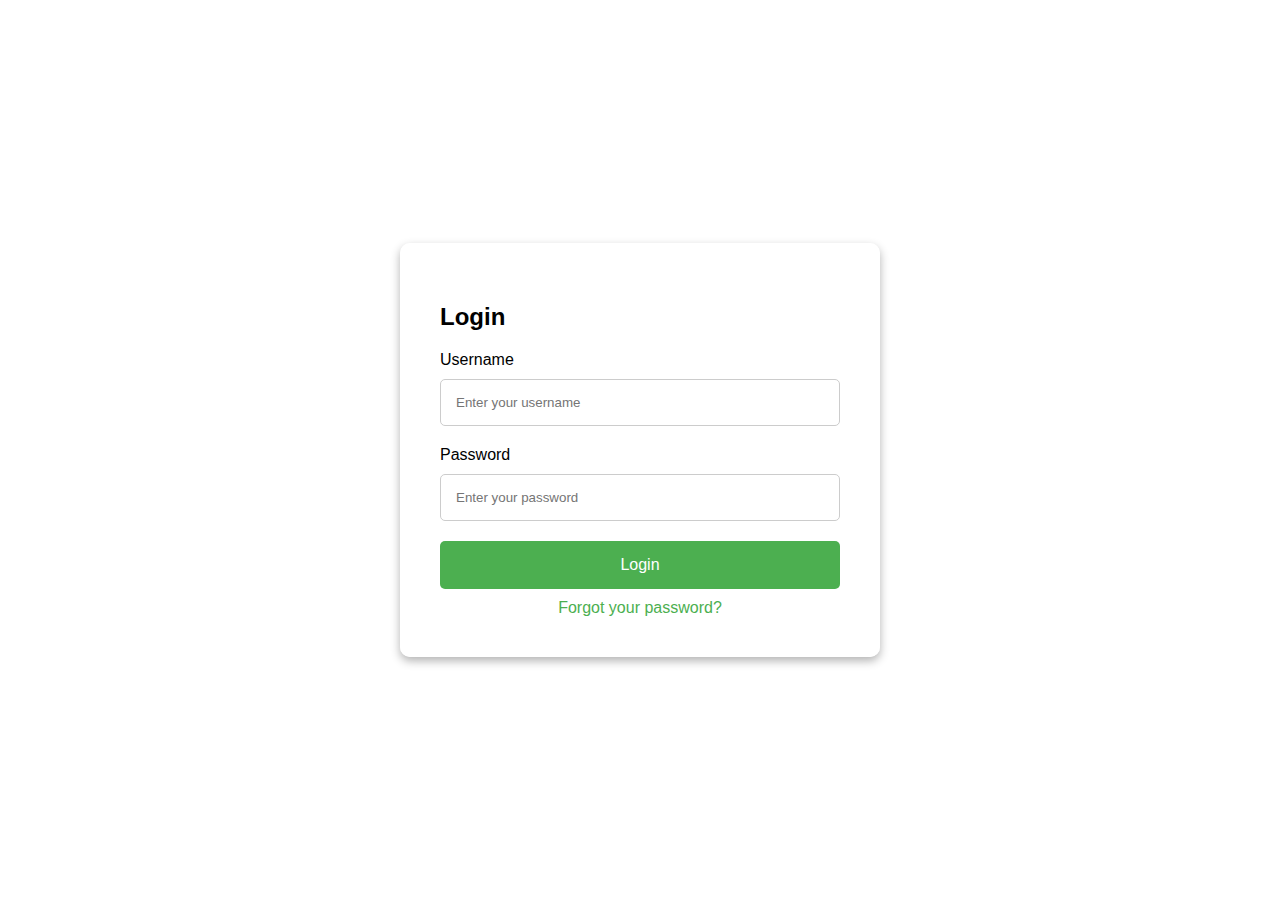
==== index.html @ 0850d194 "login page" ====
<!DOCTYPE html>
<html lang="en">
<head>
    <meta charset="UTF-8">
    <meta name="viewport" content="width=device-width, initial-scale=1.0">
    <title>Login Page</title>
    <link rel="stylesheet" href="styles.css">
</head>
<body>
    <div class="background">
        <div class="login-container">
            <h2>Login</h2>
            <form>
                <label for="username">Username</label>
                <input type="text" id="username" name="username" placeholder="Enter your username" required>

                <label for="password">Password</label>
                <input type="password" id="password" name="password" placeholder="Enter your password" required>

                <button type="submit">Login</button>
                <div class="forgot-password">
                    <a href="#">Forgot your password?</a>
                </div>
            </form>
        </div>
    </div>
</body>
</html>
---- styles.css ----
/* Background styling */
body, html {
        height: 100%;
        margin: 0;
        font-family: Arial, sans-serif;
    }
    
    .background {
        background-image: url('https://source.unsplash.com/1920x1080/?nature,landscape');
        height: 100%;
        background-position: center;
        background-repeat: no-repeat;
        background-size: cover;
        position: relative;
        display: flex;
        justify-content: center;
        align-items: center;
    }
    
    /* Login container */
    .login-container {
        background-color: rgba(255, 255, 255, 0.8);
        padding: 40px;
        border-radius: 10px;
        box-shadow: 0 4px 10px rgba(0, 0, 0, 0.3);
        width: 100%;
        max-width: 400px;
    }
    
    /* Input fields styling */
    .login-container input[type="text"],
    .login-container input[type="password"] {
        width: 100%;
        padding: 15px;
        margin: 10px 0 20px 0;
        display: inline-block;
        border: 1px solid #ccc;
        border-radius: 5px;
        box-sizing: border-box;
    }
    
    /* Button styling */
    .login-container button {
        background-color: #4CAF50;
        color: white;
        padding: 15px 20px;
        border: none;
        border-radius: 5px;
        cursor: pointer;
        width: 100%;
        font-size: 16px;
    }
    
    .login-container button:hover {
        background-color: #45a049;
    }
    
    /* Placeholder for "Forgot password?" */
    .login-container .forgot-password {
        text-align: center;
        margin-top: 10px;
    }
    
    .login-container .forgot-password a {
        color: #4CAF50;
        text-decoration: none;
    }
    
    .login-container .forgot-password a:hover {
        text-decoration: underline;
    }
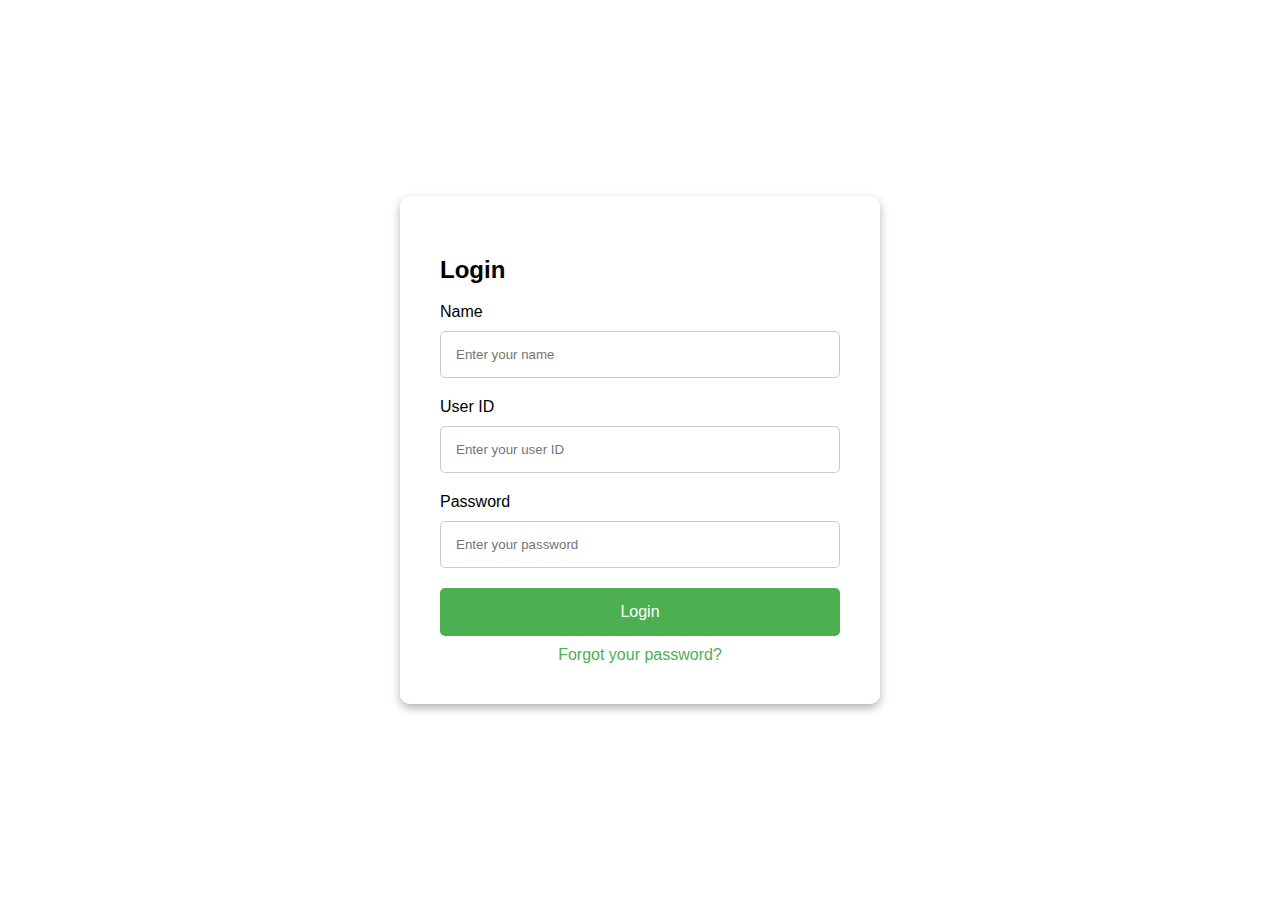
==== commit 06065c7e: "login webpage" ====
--- a/index.html
+++ b/index.html
@@ -11,8 +11,11 @@
         <div class="login-container">
             <h2>Login</h2>
             <form>
-                <label for="username">Username</label>
-                <input type="text" id="username" name="username" placeholder="Enter your username" required>
+                <label for="name">Name</label>
+                <input type="text" id="name" name="name" placeholder="Enter your name" required>
+
+                <label for="user-id">User ID</label>
+                <input type="text" id="user-id" name="user-id" placeholder="Enter your user ID" required>
 
                 <label for="password">Password</label>
                 <input type="password" id="password" name="password" placeholder="Enter your password" required>
--- a/styles.css
+++ b/styles.css
@@ -6,7 +6,7 @@
     }
     
     .background {
-        background-image: url('https://source.unsplash.com/1920x1080/?nature,landscape');
+        background-image: url('https://source.unsplash.com/1920x1080/?city,night');
         height: 100%;
         background-position: center;
         background-repeat: no-repeat;
@@ -19,7 +19,7 @@
     
     /* Login container */
     .login-container {
-        background-color: rgba(255, 255, 255, 0.8);
+        background-color: rgba(255, 255, 255, 0.9);
         padding: 40px;
         border-radius: 10px;
         box-shadow: 0 4px 10px rgba(0, 0, 0, 0.3);
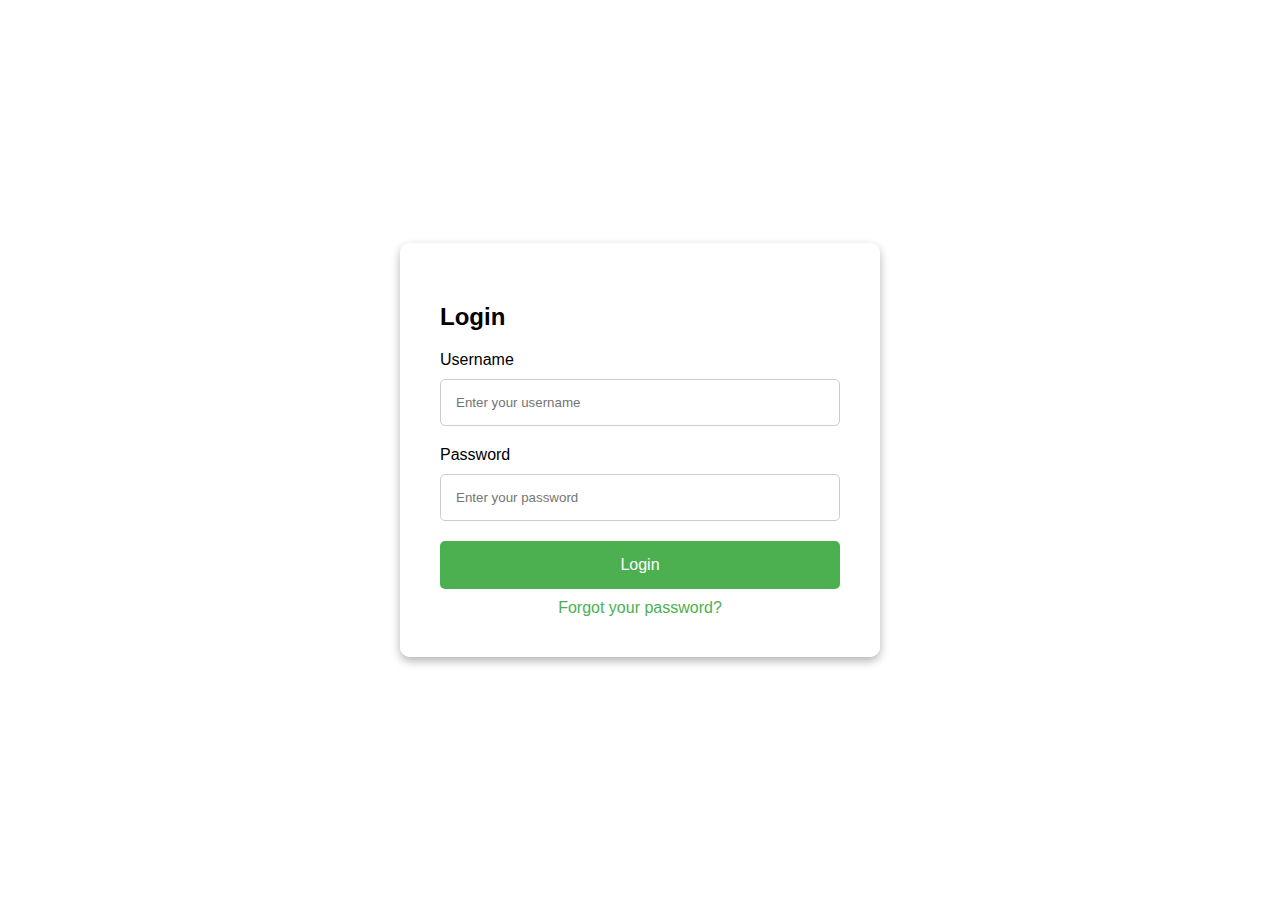
==== commit f4b7b4fc: "login page" ====
--- a/index.html
+++ b/index.html
@@ -11,11 +11,8 @@
         <div class="login-container">
             <h2>Login</h2>
             <form>
-                <label for="name">Name</label>
-                <input type="text" id="name" name="name" placeholder="Enter your name" required>
-
-                <label for="user-id">User ID</label>
-                <input type="text" id="user-id" name="user-id" placeholder="Enter your user ID" required>
+                <label for="username">Username</label>
+                <input type="text" id="username" name="username" placeholder="Enter your username" required>
 
                 <label for="password">Password</label>
                 <input type="password" id="password" name="password" placeholder="Enter your password" required>
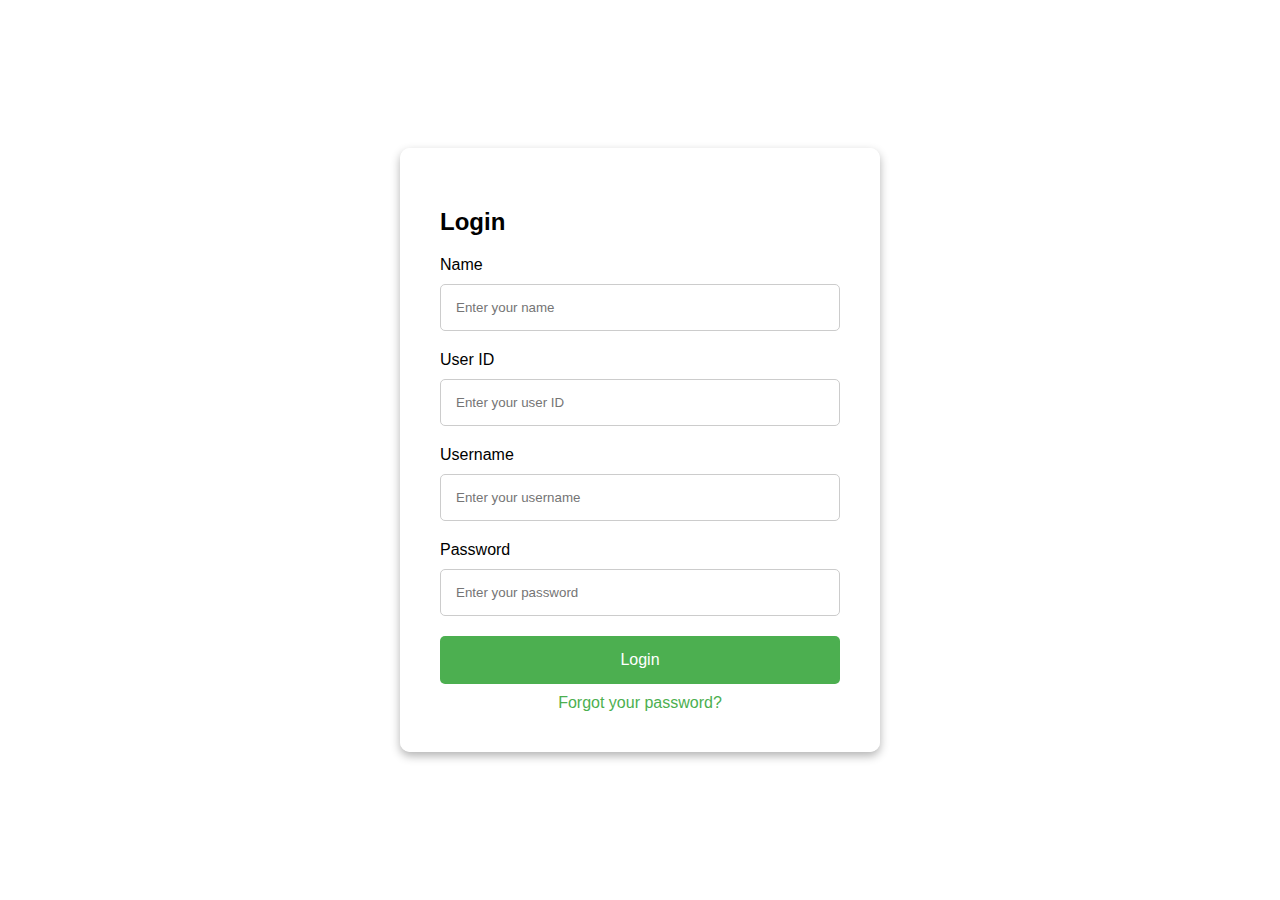
==== commit e926248a: "Merge branch 'main' into mk1" ====
--- a/index.html
+++ b/index.html
@@ -11,8 +11,16 @@
         <div class="login-container">
             <h2>Login</h2>
             <form>
+
+                <label for="name">Name</label>
+                <input type="text" id="name" name="name" placeholder="Enter your name" required>
+
+                <label for="user-id">User ID</label>
+                <input type="text" id="user-id" name="user-id" placeholder="Enter your user ID" required>
+
                 <label for="username">Username</label>
                 <input type="text" id="username" name="username" placeholder="Enter your username" required>
+
 
                 <label for="password">Password</label>
                 <input type="password" id="password" name="password" placeholder="Enter your password" required>
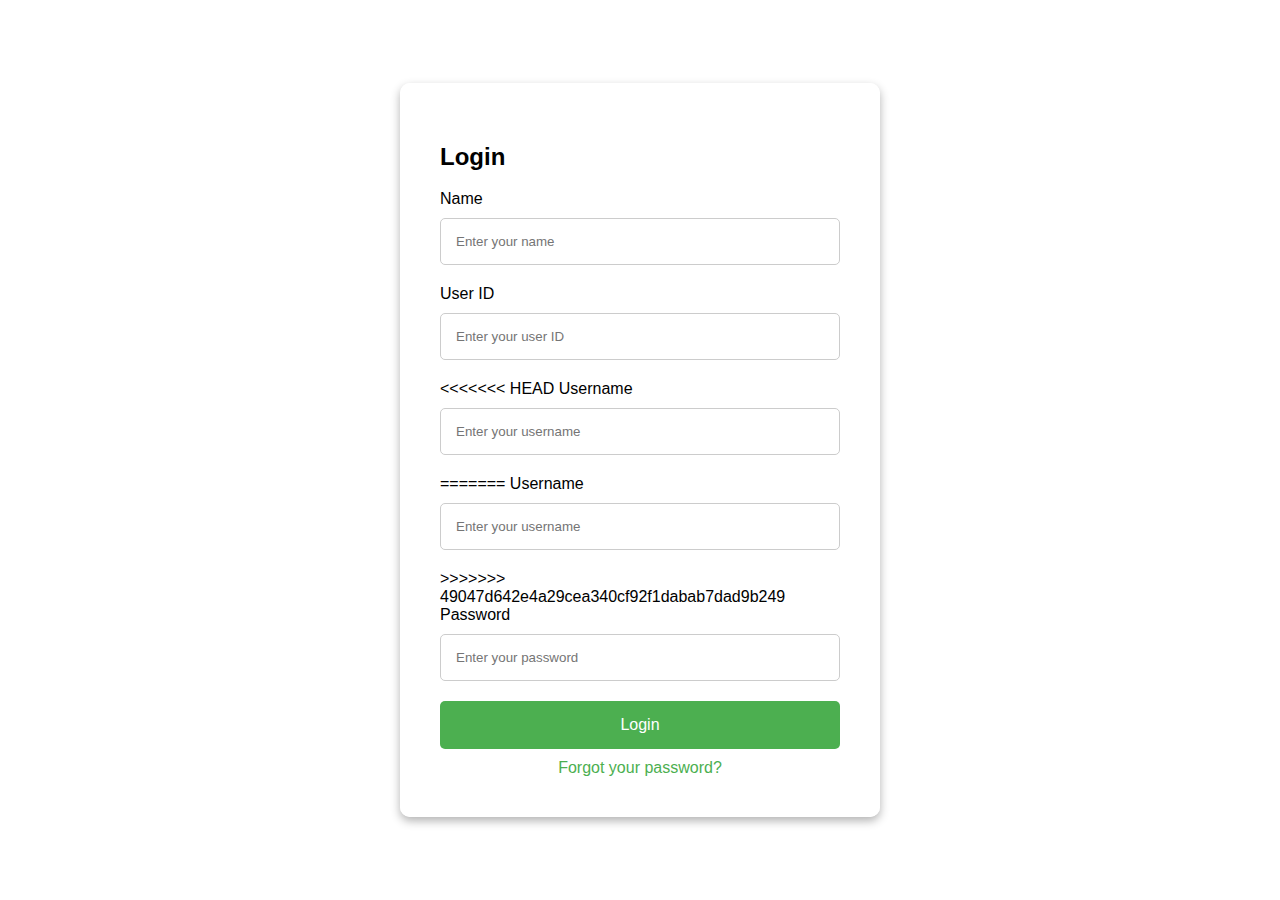
==== commit 66f2f8c4: "add" ====
--- a/index.html
+++ b/index.html
@@ -14,17 +14,20 @@
 
                 <label for="name">Name</label>
                 <input type="text" id="name" name="name" placeholder="Enter your name" required>
-
                 <label for="user-id">User ID</label>
                 <input type="text" id="user-id" name="user-id" placeholder="Enter your user ID" required>
+<<<<<<< HEAD
+                <label for="username">Username</label>
+                <input type="text" id="username" name="username" placeholder="Enter your username" required>
+=======
 
                 <label for="username">Username</label>
                 <input type="text" id="username" name="username" placeholder="Enter your username" required>
 
 
+>>>>>>> 49047d642e4a29cea340cf92f1dabab7dad9b249
                 <label for="password">Password</label>
                 <input type="password" id="password" name="password" placeholder="Enter your password" required>
-
                 <button type="submit">Login</button>
                 <div class="forgot-password">
                     <a href="#">Forgot your password?</a>
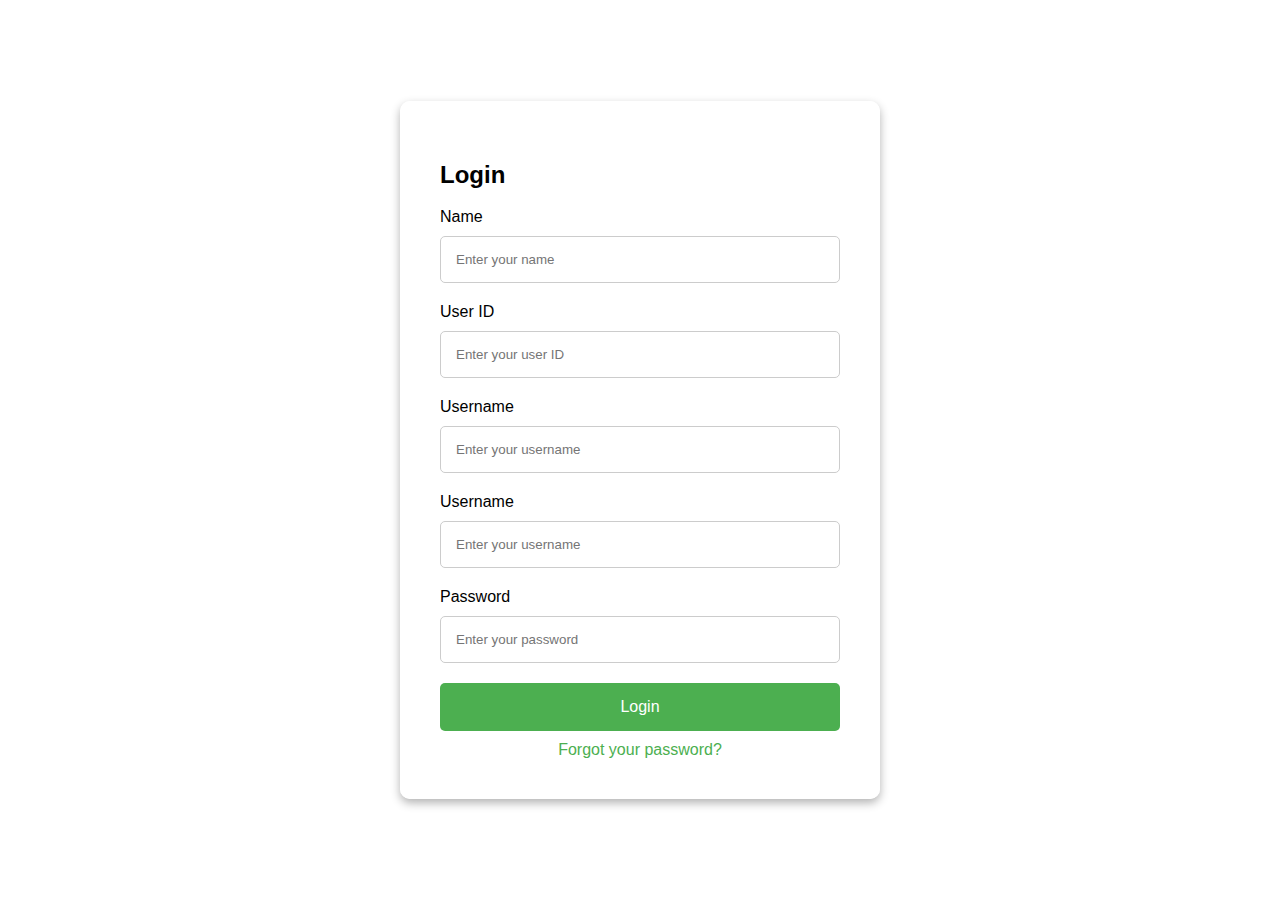
==== commit 64298612: "add index" ====
--- a/index.html
+++ b/index.html
@@ -16,16 +16,12 @@
                 <input type="text" id="name" name="name" placeholder="Enter your name" required>
                 <label for="user-id">User ID</label>
                 <input type="text" id="user-id" name="user-id" placeholder="Enter your user ID" required>
-<<<<<<< HEAD
-                <label for="username">Username</label>
-                <input type="text" id="username" name="username" placeholder="Enter your username" required>
-=======
 
                 <label for="username">Username</label>
                 <input type="text" id="username" name="username" placeholder="Enter your username" required>
 
-
->>>>>>> 49047d642e4a29cea340cf92f1dabab7dad9b249
+                <label for="username">Username</label>
+                <input type="text" id="username" name="username" placeholder="Enter your username" required>
                 <label for="password">Password</label>
                 <input type="password" id="password" name="password" placeholder="Enter your password" required>
                 <button type="submit">Login</button>
